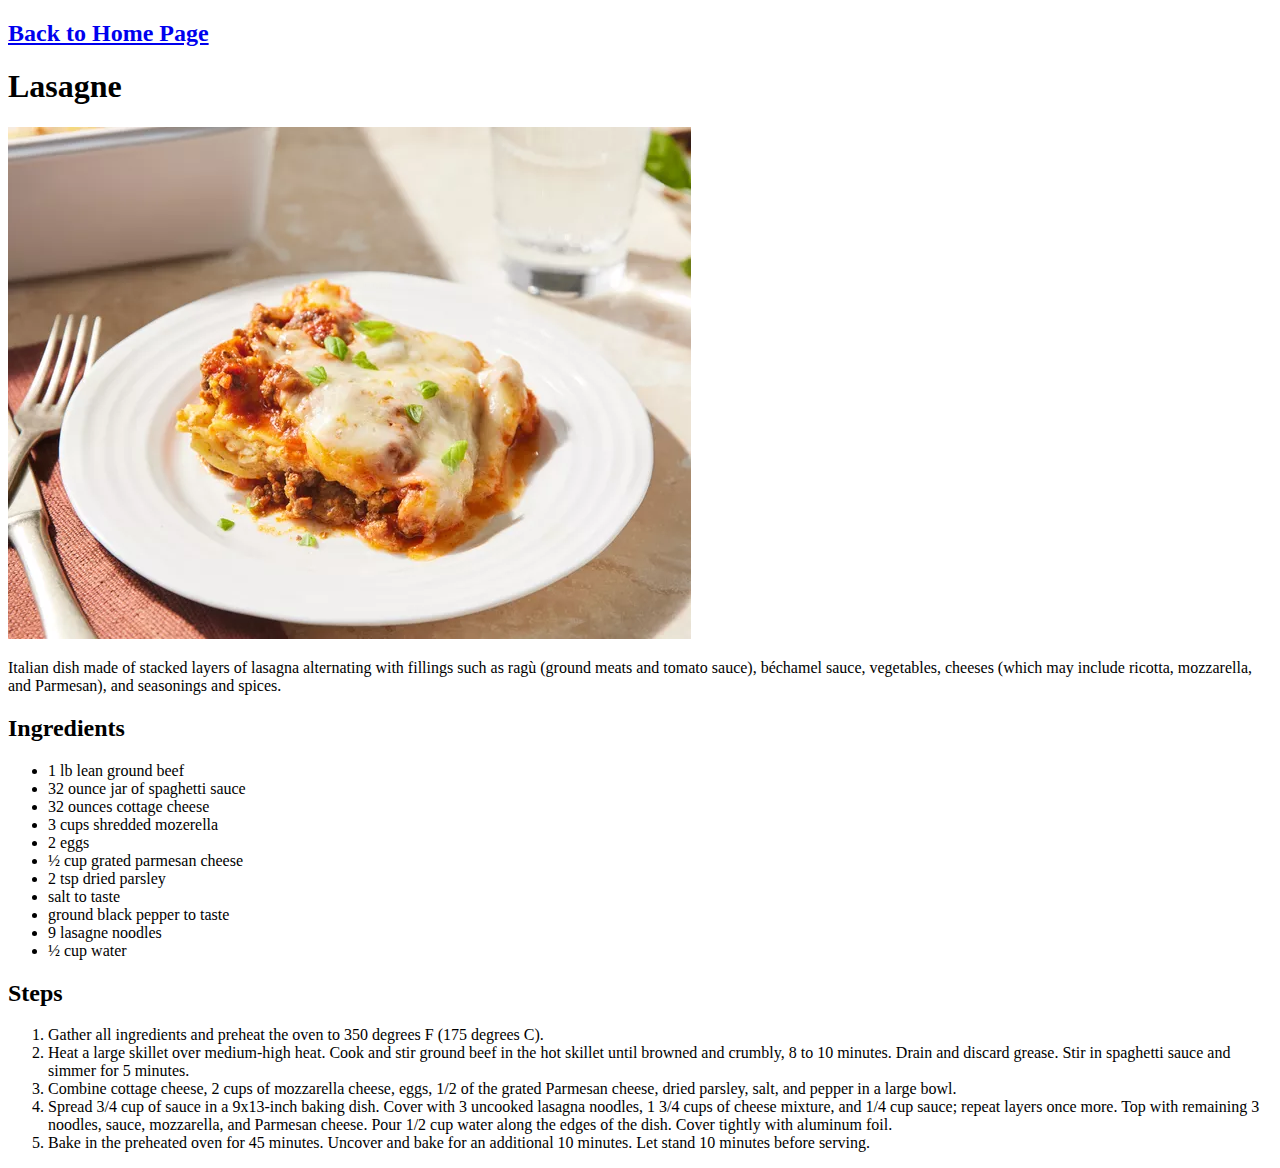
==== recipes/lasagne.html @ 7581aaf7 "added 'Back to Home Page' links on each recipe webpage which links back to index.html" ====
<!DOCTYPE html>
<html lang="en">
<head>
    <meta charset="UTF-8">
    <meta name="viewport" content="width=device-width, initial-scale=1.0">
    <title>Document</title>
</head>
<body>
    <h2><a href="../index.html">Back to Home Page</a></h2>
    <h1>Lasagne</h1>
    <img src="../images/lasagne.webp" alt="Lasagne Slice">
    <p>Italian dish made of stacked layers of lasagna alternating with fillings such as ragù (ground meats and tomato sauce), béchamel sauce, vegetables, cheeses (which may include ricotta, mozzarella, and Parmesan), and seasonings and spices.</p>
    <h2>Ingredients</h2>
    <ul>
        <li>1 lb lean ground beef</li>
        <li>32 ounce jar of spaghetti sauce</li>
        <li>32 ounces cottage cheese</li>
        <li>3 cups shredded mozerella</li>
        <li>2 eggs</li>
        <li>&frac12 cup grated parmesan cheese</li>
        <li>2 tsp dried parsley</li>
        <li>salt to taste</li>
        <li>ground black pepper to taste</li>
        <li>9 lasagne noodles</li>
        <li>&frac12 cup water</li>
    </ul>
    <h2>Steps</h2>
    <ol>
        <li>Gather all ingredients and preheat the oven to 350 degrees F (175 degrees C).</li>
        <li>Heat a large skillet over medium-high heat. Cook and stir ground beef in the hot skillet until browned and crumbly, 8 to 10 minutes. Drain and discard grease. Stir in spaghetti sauce and simmer for 5 minutes.</li>
        <li>Combine cottage cheese, 2 cups of mozzarella cheese, eggs, 1/2 of the grated Parmesan cheese, dried parsley, salt, and pepper in a large bowl.</li>
        <li>Spread 3/4 cup of sauce in a 9x13-inch baking dish. Cover with 3 uncooked lasagna noodles, 1 3/4 cups of cheese mixture, and 1/4 cup sauce; repeat layers once more. Top with remaining 3 noodles, sauce, mozzarella, and Parmesan cheese. Pour 1/2 cup water along the edges of the dish. Cover tightly with aluminum foil.</li>
        <li>Bake in the preheated oven for 45 minutes. Uncover and bake for an additional 10 minutes. Let stand 10 minutes before serving.</li>
    </ol>
</body>
</html>
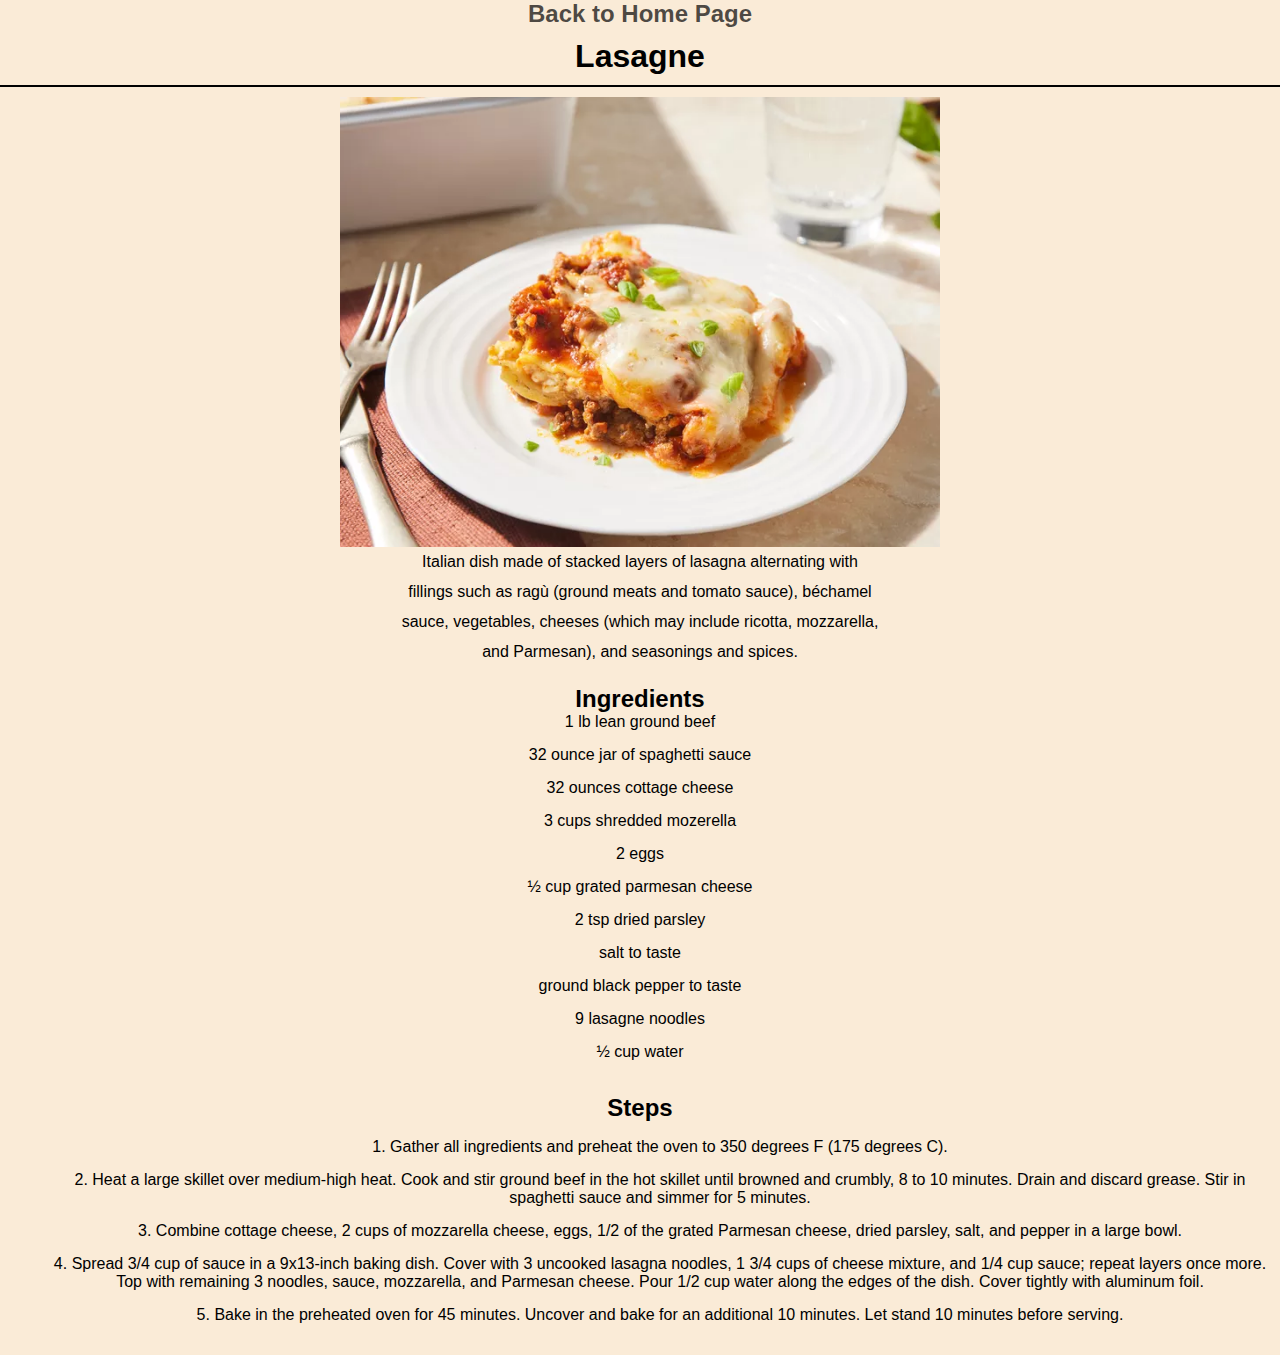
==== commit 50a50fab: "fixed stylesheet links, added centering to elements on recipe pages" ====
--- a/recipes/lasagne.html
+++ b/recipes/lasagne.html
@@ -3,6 +3,7 @@
 <head>
     <meta charset="UTF-8">
     <meta name="viewport" content="width=device-width, initial-scale=1.0">
+    <link rel="stylesheet" href="../styles.css">
     <title>Document</title>
 </head>
 <body>
@@ -10,6 +11,7 @@
     <h1>Lasagne</h1>
     <img src="../images/lasagne.webp" alt="Lasagne Slice">
     <p>Italian dish made of stacked layers of lasagna alternating with fillings such as ragù (ground meats and tomato sauce), béchamel sauce, vegetables, cheeses (which may include ricotta, mozzarella, and Parmesan), and seasonings and spices.</p>
+    <br>
     <h2>Ingredients</h2>
     <ul>
         <li>1 lb lean ground beef</li>
@@ -24,13 +26,16 @@
         <li>9 lasagne noodles</li>
         <li>&frac12 cup water</li>
     </ul>
+    <br>
     <h2>Steps</h2>
-    <ol>
-        <li>Gather all ingredients and preheat the oven to 350 degrees F (175 degrees C).</li>
-        <li>Heat a large skillet over medium-high heat. Cook and stir ground beef in the hot skillet until browned and crumbly, 8 to 10 minutes. Drain and discard grease. Stir in spaghetti sauce and simmer for 5 minutes.</li>
-        <li>Combine cottage cheese, 2 cups of mozzarella cheese, eggs, 1/2 of the grated Parmesan cheese, dried parsley, salt, and pepper in a large bowl.</li>
-        <li>Spread 3/4 cup of sauce in a 9x13-inch baking dish. Cover with 3 uncooked lasagna noodles, 1 3/4 cups of cheese mixture, and 1/4 cup sauce; repeat layers once more. Top with remaining 3 noodles, sauce, mozzarella, and Parmesan cheese. Pour 1/2 cup water along the edges of the dish. Cover tightly with aluminum foil.</li>
-        <li>Bake in the preheated oven for 45 minutes. Uncover and bake for an additional 10 minutes. Let stand 10 minutes before serving.</li>
-    </ol>
+    <div class="ordered-list">
+        <ol>
+            <li>Gather all ingredients and preheat the oven to 350 degrees F (175 degrees C).</li>
+            <li>Heat a large skillet over medium-high heat. Cook and stir ground beef in the hot skillet until browned and crumbly, 8 to 10 minutes. Drain and discard grease. Stir in spaghetti sauce and simmer for 5 minutes.</li>
+            <li>Combine cottage cheese, 2 cups of mozzarella cheese, eggs, 1/2 of the grated Parmesan cheese, dried parsley, salt, and pepper in a large bowl.</li>
+            <li>Spread 3/4 cup of sauce in a 9x13-inch baking dish. Cover with 3 uncooked lasagna noodles, 1 3/4 cups of cheese mixture, and 1/4 cup sauce; repeat layers once more. Top with remaining 3 noodles, sauce, mozzarella, and Parmesan cheese. Pour 1/2 cup water along the edges of the dish. Cover tightly with aluminum foil.</li>
+            <li>Bake in the preheated oven for 45 minutes. Uncover and bake for an additional 10 minutes. Let stand 10 minutes before serving.</li>
+        </ol>
+    </div>
 </body>
 </html>--- a/styles.css
+++ b/styles.css
@@ -0,0 +1,71 @@
+body, ul, li, h1, h2, a{
+    margin: 0;
+    padding: 0;
+    font-family: 'Lucida Sans', 'Lucida Sans Regular', 'Lucida Grande', 'Lucida Sans Unicode', Geneva, Verdana, sans-serif;
+}
+
+a:visited,
+a:link{
+    text-decoration: none;
+    color: hsl(0, 0%, 0%, 70%);
+}
+
+body{
+    background-color:antiquewhite;
+}
+
+h1{
+    border-bottom: 2px solid;
+    padding: 10px;
+
+}
+
+.banner{
+    background-color:bisque;  
+}
+
+nav ul{
+    white-space: nowrap;
+    padding: 30px;
+}
+
+nav li{
+    display: inline-block;
+    width: 33.3%;
+    text-decoration: none;
+    font-size: 20px;
+    border-right: 2px solid;
+    white-space: nowrap;
+}
+
+.last-in-list{
+    border: none;
+}
+
+img{
+    display: block;
+    margin: 10px auto 0 auto;
+    height: 450px;
+    width: auto;
+}
+
+p{
+    line-height: 30px;
+    margin: 0 400px;
+}
+
+ol{
+    display: table;
+    margin-left: auto;
+    margin-right: auto;
+    list-style-position: inside;
+}
+
+li{
+    margin-bottom: 15px;
+}
+
+ul,nav li,ol,h2,h1,p{
+    text-align: center;
+}
+
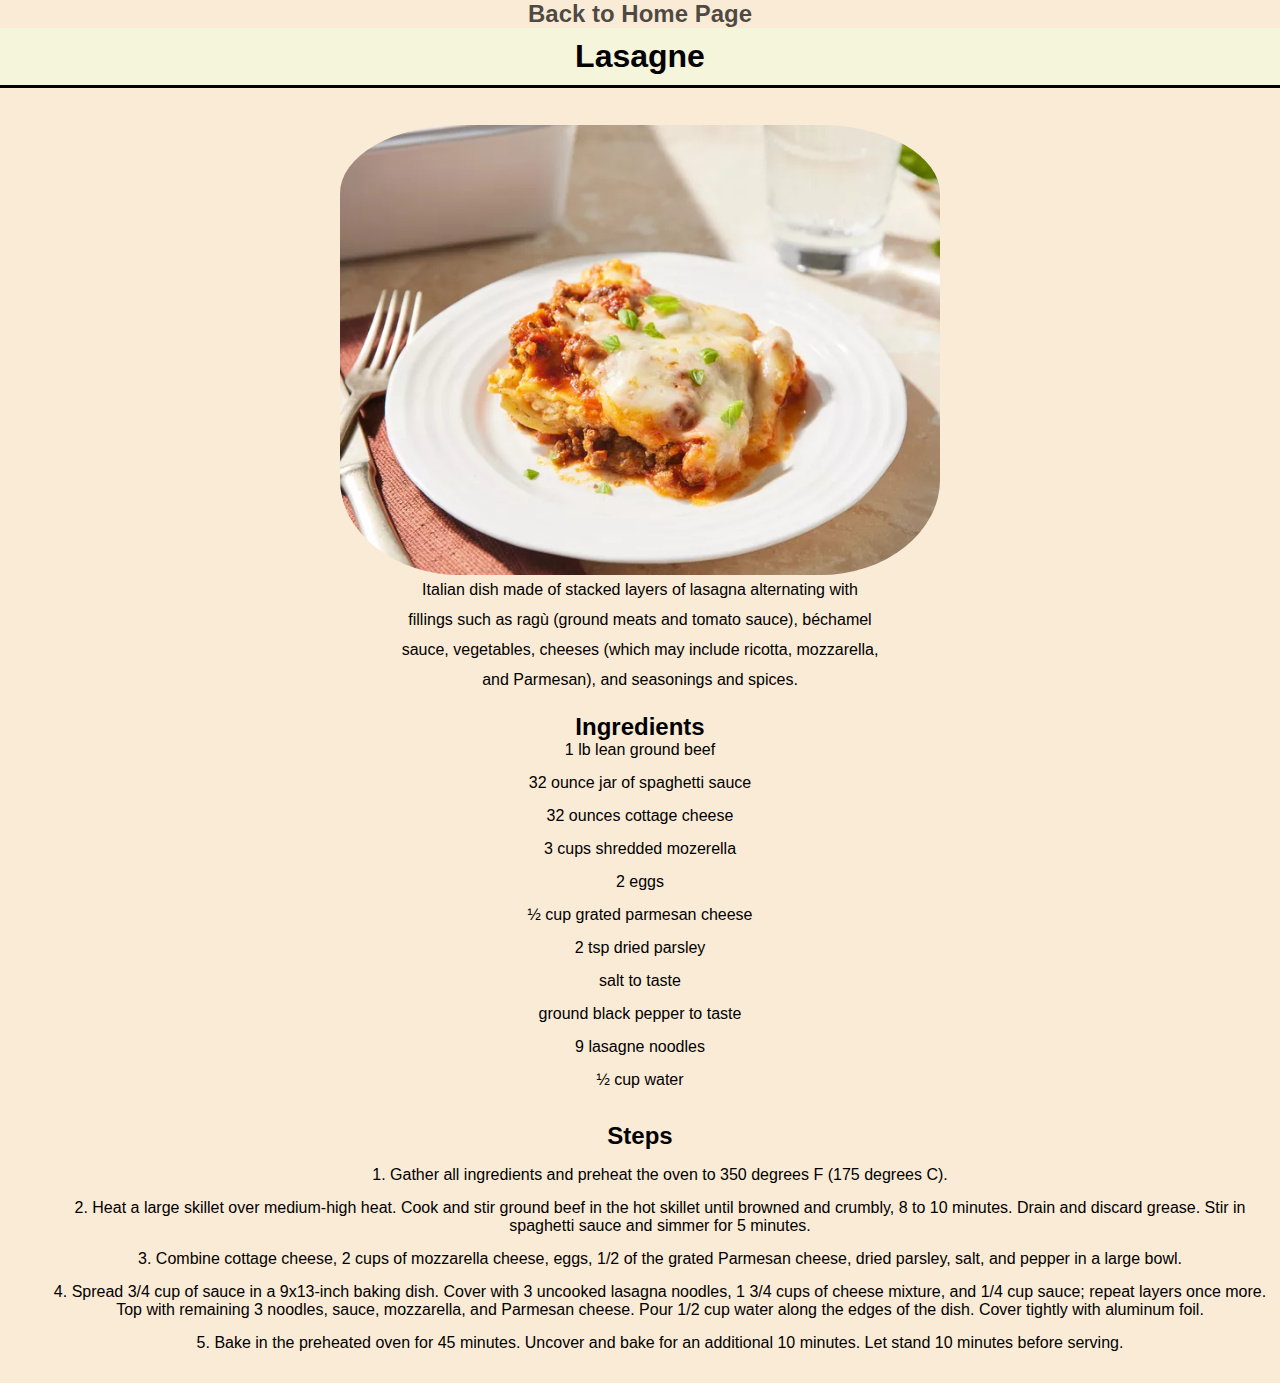
==== commit acdf320a: "added sticky class css to make headings sticky on recipe pages" ====
--- a/recipes/lasagne.html
+++ b/recipes/lasagne.html
@@ -8,7 +8,7 @@
 </head>
 <body>
     <h2><a href="../index.html">Back to Home Page</a></h2>
-    <h1>Lasagne</h1>
+    <h1 class="sticky">Lasagne</h1>
     <img src="../images/lasagne.webp" alt="Lasagne Slice">
     <p>Italian dish made of stacked layers of lasagna alternating with fillings such as ragù (ground meats and tomato sauce), béchamel sauce, vegetables, cheeses (which may include ricotta, mozzarella, and Parmesan), and seasonings and spices.</p>
     <br>
--- a/styles.css
+++ b/styles.css
@@ -1,3 +1,5 @@
+/*Add Header tag and change to color of homepage title bit*/
+
 body, ul, li, h1, h2, a{
     margin: 0;
     padding: 0;
@@ -15,7 +17,7 @@
 }
 
 h1{
-    border-bottom: 2px solid;
+    border-bottom: 3px solid;
     padding: 10px;
 
 }
@@ -34,7 +36,7 @@
     width: 33.3%;
     text-decoration: none;
     font-size: 20px;
-    border-right: 2px solid;
+    border-right: 3px solid;
     white-space: nowrap;
 }
 
@@ -45,8 +47,11 @@
 img{
     display: block;
     margin: 10px auto 0 auto;
+    padding-top:27px;
+    padding-bottom: 0;
     height: 450px;
     width: auto;
+    border-radius: 20%; 
 }
 
 p{
@@ -69,3 +74,8 @@
     text-align: center;
 }
 
+.sticky{
+    position: sticky;
+    top: 0;
+    background-color: beige;
+}
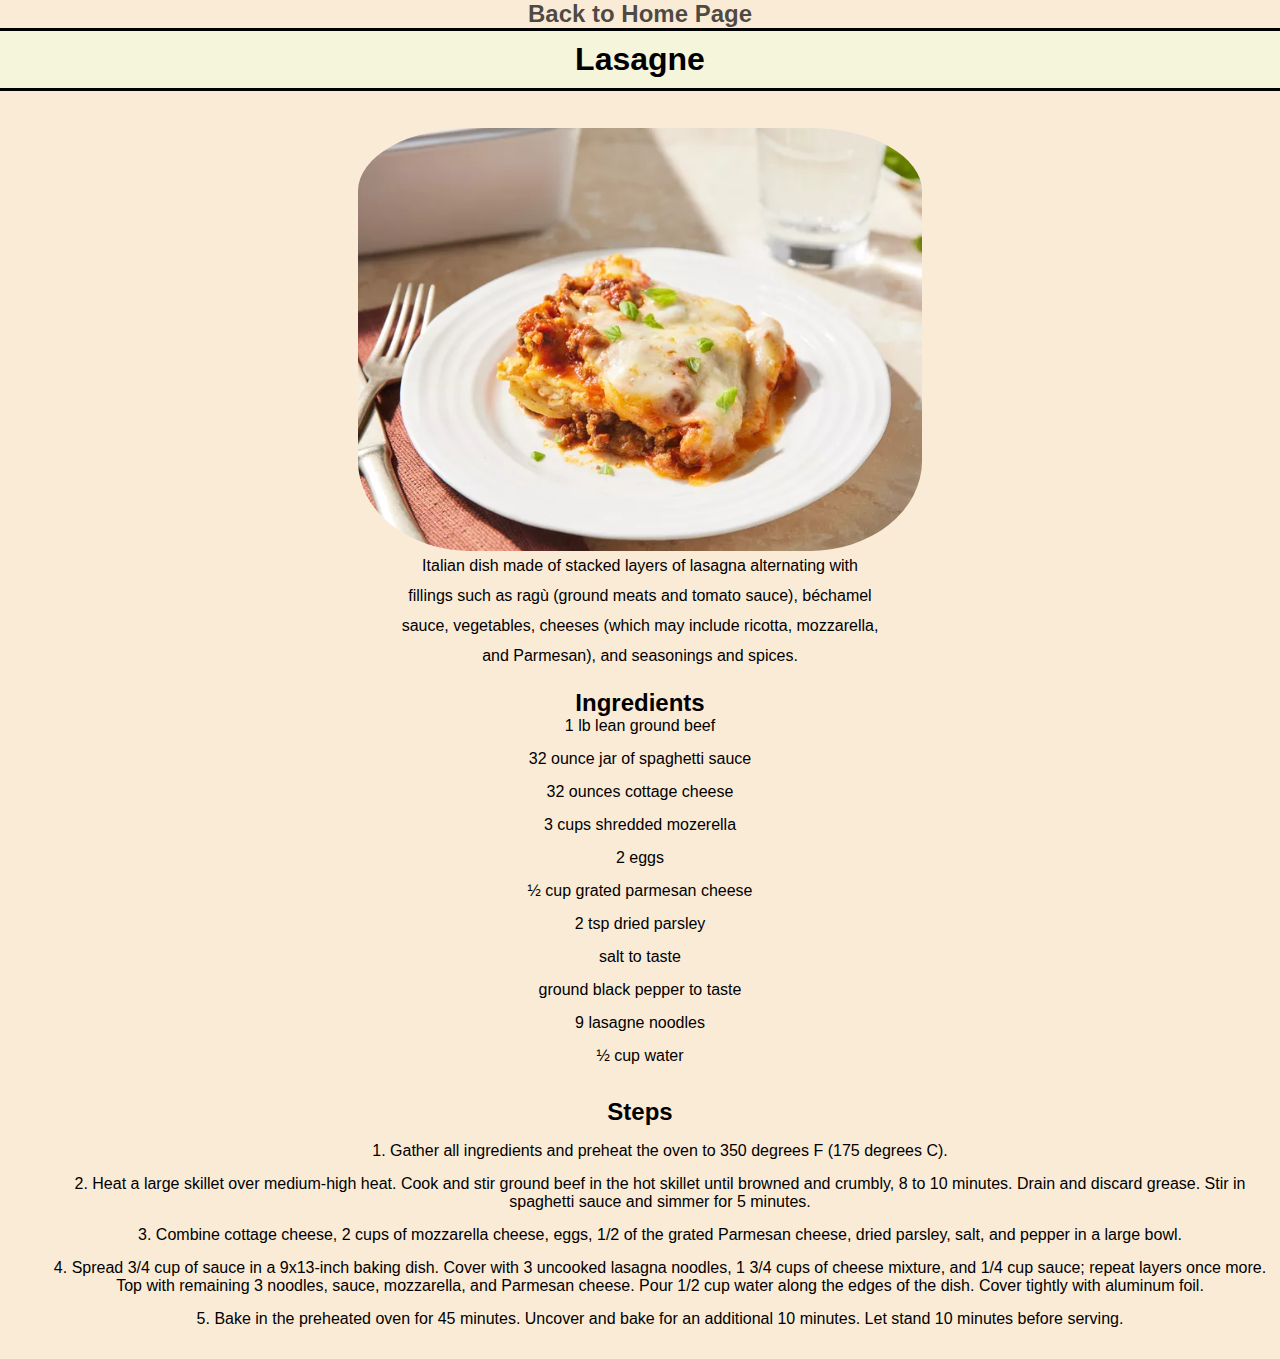
==== commit 905cb5e5: "Added hover on nav links, added classes to code for readability and specificity" ====
--- a/recipes/lasagne.html
+++ b/recipes/lasagne.html
@@ -8,9 +8,9 @@
 </head>
 <body>
     <h2><a href="../index.html">Back to Home Page</a></h2>
-    <h1 class="sticky">Lasagne</h1>
+    <h1 class="sticky main-heading">Lasagne</h1>
     <img src="../images/lasagne.webp" alt="Lasagne Slice">
-    <p>Italian dish made of stacked layers of lasagna alternating with fillings such as ragù (ground meats and tomato sauce), béchamel sauce, vegetables, cheeses (which may include ricotta, mozzarella, and Parmesan), and seasonings and spices.</p>
+    <p class="recipe-description">Italian dish made of stacked layers of lasagna alternating with fillings such as ragù (ground meats and tomato sauce), béchamel sauce, vegetables, cheeses (which may include ricotta, mozzarella, and Parmesan), and seasonings and spices.</p>
     <br>
     <h2>Ingredients</h2>
     <ul>
@@ -29,7 +29,7 @@
     <br>
     <h2>Steps</h2>
     <div class="ordered-list">
-        <ol>
+        <ol class="instructions">
             <li>Gather all ingredients and preheat the oven to 350 degrees F (175 degrees C).</li>
             <li>Heat a large skillet over medium-high heat. Cook and stir ground beef in the hot skillet until browned and crumbly, 8 to 10 minutes. Drain and discard grease. Stir in spaghetti sauce and simmer for 5 minutes.</li>
             <li>Combine cottage cheese, 2 cups of mozzarella cheese, eggs, 1/2 of the grated Parmesan cheese, dried parsley, salt, and pepper in a large bowl.</li>
--- a/styles.css
+++ b/styles.css
@@ -1,5 +1,7 @@
 /*Add Header tag and change to color of homepage title bit*/
-
+*{
+    box-sizing: border-box;
+}
 body, ul, li, h1, h2, a{
     margin: 0;
     padding: 0;
@@ -12,35 +14,40 @@
     color: hsl(0, 0%, 0%, 70%);
 }
 
+a:hover{
+    color: hsl(0,0%,0%);
+    font-weight: bold;
+}
+
 body{
     background-color:antiquewhite;
 }
 
-h1{
+.main-heading{
     border-bottom: 3px solid;
+    border-top: 3px solid;
     padding: 10px;
-
 }
 
 .banner{
     background-color:bisque;  
 }
 
-nav ul{
+.recipe-nav ul{
     white-space: nowrap;
     padding: 30px;
+    margin-right: 20px;
 }
 
-nav li{
+.recipe-nav li{
     display: inline-block;
     width: 33.3%;
     text-decoration: none;
     font-size: 20px;
     border-right: 3px solid;
-    white-space: nowrap;
 }
 
-.last-in-list{
+#last-in-list{
     border: none;
 }
 
@@ -54,12 +61,12 @@
     border-radius: 20%; 
 }
 
-p{
+.recipe-description{
     line-height: 30px;
     margin: 0 400px;
 }
 
-ol{
+.instructions{
     display: table;
     margin-left: auto;
     margin-right: auto;
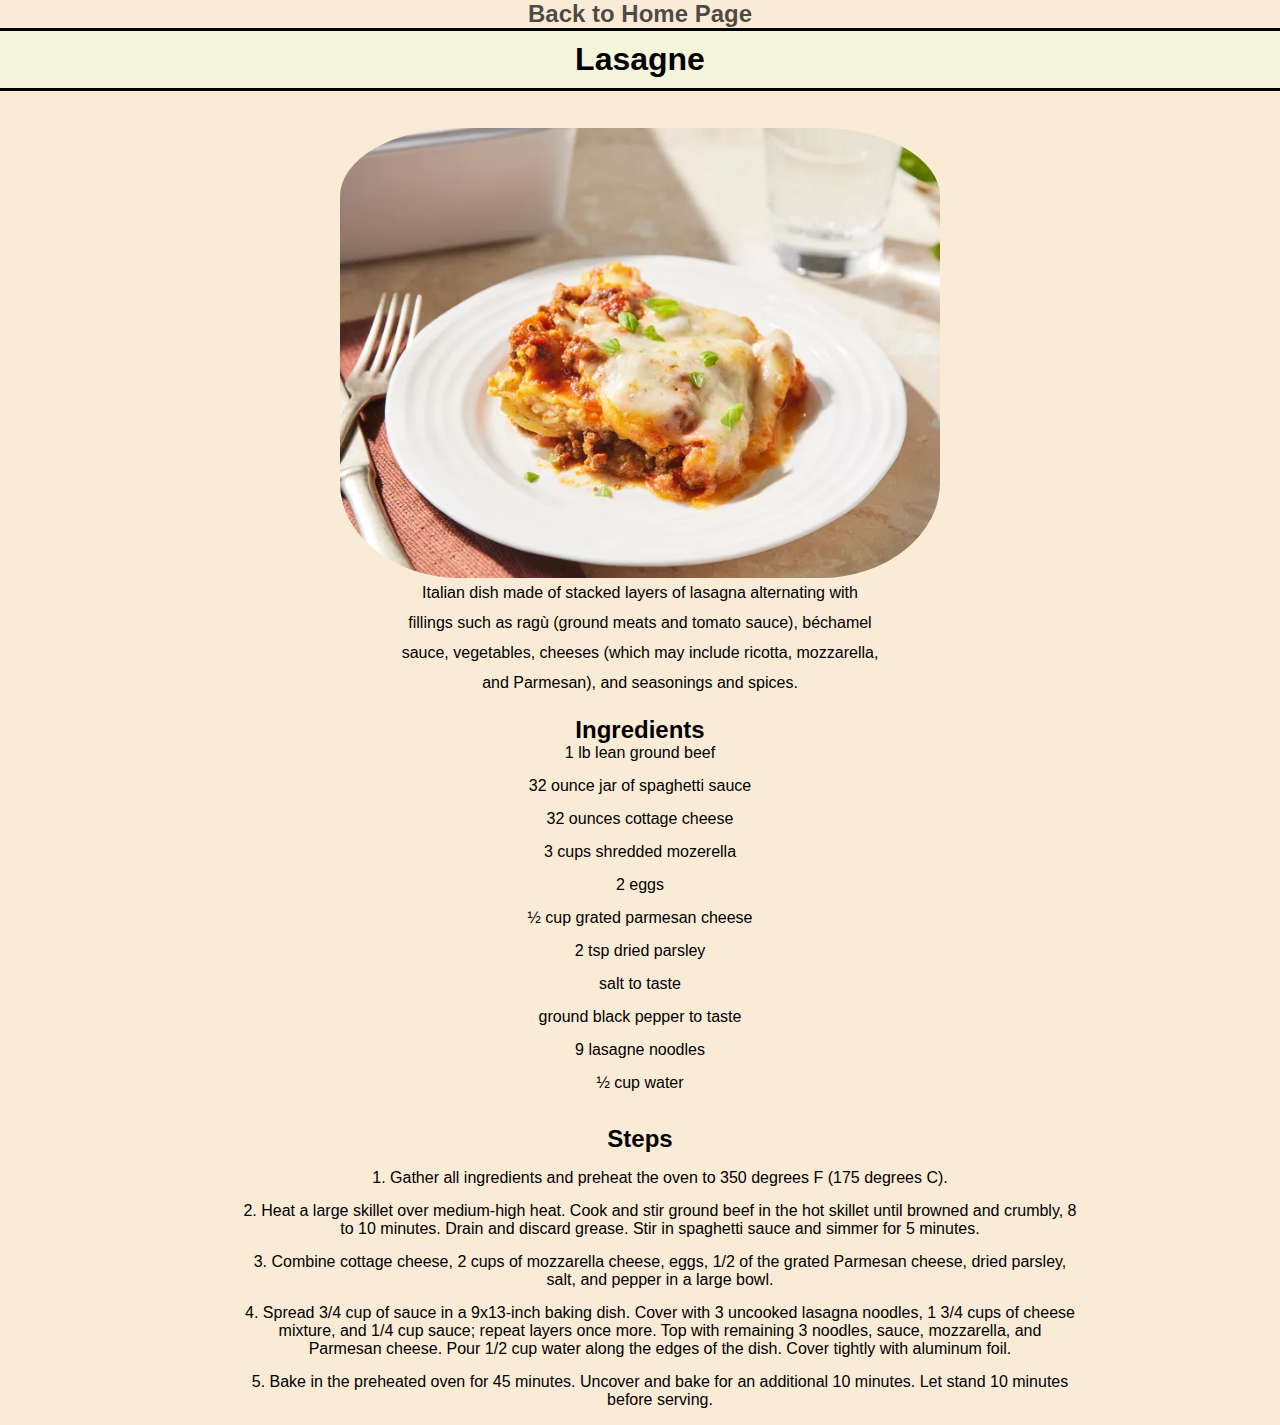
==== commit 9a13f471: "Added recipe image class" ====
--- a/recipes/lasagne.html
+++ b/recipes/lasagne.html
@@ -9,7 +9,7 @@
 <body>
     <h2><a href="../index.html">Back to Home Page</a></h2>
     <h1 class="sticky main-heading">Lasagne</h1>
-    <img src="../images/lasagne.webp" alt="Lasagne Slice">
+    <img class="recipe-image" src="../images/lasagne.webp" alt="Lasagne Slice">
     <p class="recipe-description">Italian dish made of stacked layers of lasagna alternating with fillings such as ragù (ground meats and tomato sauce), béchamel sauce, vegetables, cheeses (which may include ricotta, mozzarella, and Parmesan), and seasonings and spices.</p>
     <br>
     <h2>Ingredients</h2>
--- a/styles.css
+++ b/styles.css
@@ -1,7 +1,4 @@
-/*Add Header tag and change to color of homepage title bit*/
-*{
-    box-sizing: border-box;
-}
+
 body, ul, li, h1, h2, a{
     margin: 0;
     padding: 0;
@@ -51,10 +48,10 @@
     border: none;
 }
 
-img{
+.recipe-image{
     display: block;
     margin: 10px auto 0 auto;
-    padding-top:27px;
+    padding-top: 27px;
     padding-bottom: 0;
     height: 450px;
     width: auto;
@@ -67,10 +64,9 @@
 }
 
 .instructions{
-    display: table;
-    margin-left: auto;
-    margin-right: auto;
     list-style-position: inside;
+    margin-left: 200px;
+    margin-right: 200px;
 }
 
 li{
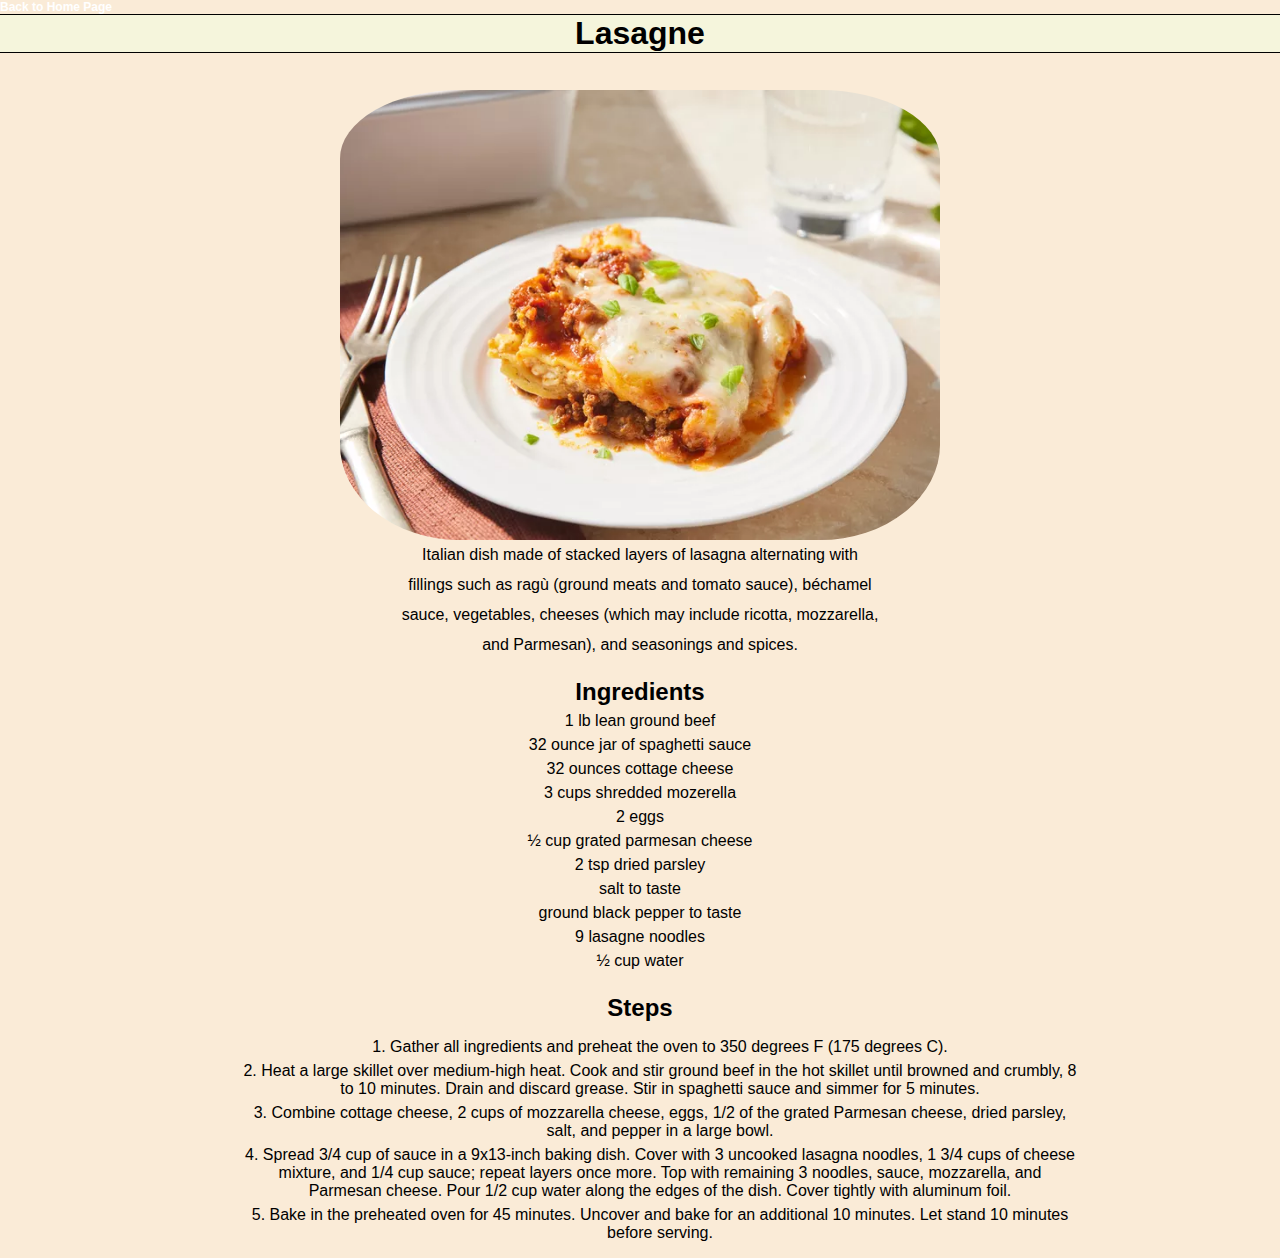
==== commit 0f94b30b: "changed layout of homepage, added logo in top left. Still need to figure out how to align heading te" ====
--- a/recipes/lasagne.html
+++ b/recipes/lasagne.html
@@ -7,8 +7,8 @@
     <title>Document</title>
 </head>
 <body>
-    <h2><a href="../index.html">Back to Home Page</a></h2>
-    <h1 class="sticky main-heading">Lasagne</h1>
+    <h2 class="back"><a href="../index.html">Back to Home Page</a></h2>
+    <h1 class="sticky recipe-heading">Lasagne</h1>
     <img class="recipe-image" src="../images/lasagne.webp" alt="Lasagne Slice">
     <p class="recipe-description">Italian dish made of stacked layers of lasagna alternating with fillings such as ragù (ground meats and tomato sauce), béchamel sauce, vegetables, cheeses (which may include ricotta, mozzarella, and Parmesan), and seasonings and spices.</p>
     <br>
--- a/styles.css
+++ b/styles.css
@@ -12,7 +12,8 @@
 }
 
 a:hover{
-    color: hsl(0,0%,0%);
+    position: inline;
+    color: hsl(0, 0%, 100%);
     font-weight: bold;
 }
 
@@ -20,32 +21,22 @@
     background-color:antiquewhite;
 }
 
-.main-heading{
-    border-bottom: 3px solid;
-    border-top: 3px solid;
-    padding: 10px;
-}
-
 .banner{
-    background-color:bisque;  
+    background-color:bisque;
 }
 
 .recipe-nav ul{
     white-space: nowrap;
-    padding: 30px;
-    margin-right: 20px;
+    padding: 10px;
+    border-bottom: 1px solid;
+    border-top: 1px solid;
 }
 
 .recipe-nav li{
     display: inline-block;
-    width: 33.3%;
+    width: 20%;
     text-decoration: none;
-    font-size: 20px;
-    border-right: 3px solid;
-}
-
-#last-in-list{
-    border: none;
+    font-size: 18px;
 }
 
 .recipe-image{
@@ -70,10 +61,16 @@
 }
 
 li{
-    margin-bottom: 15px;
+    margin-top: 6px;
+    margin-bottom: 6px;
 }
 
-ul,nav li,ol,h2,h1,p{
+.back{
+    font-size: 12px;
+    text-align: left;
+}
+
+ul,nav li,ol,p,h1,h2,.recipe-heading{
     text-align: center;
 }
 
@@ -81,4 +78,10 @@
     position: sticky;
     top: 0;
     background-color: beige;
+    border-top: 1px solid;
+    border-bottom: 1px solid;
 }
+
+#main-heading{
+    display: inline-block;
+}
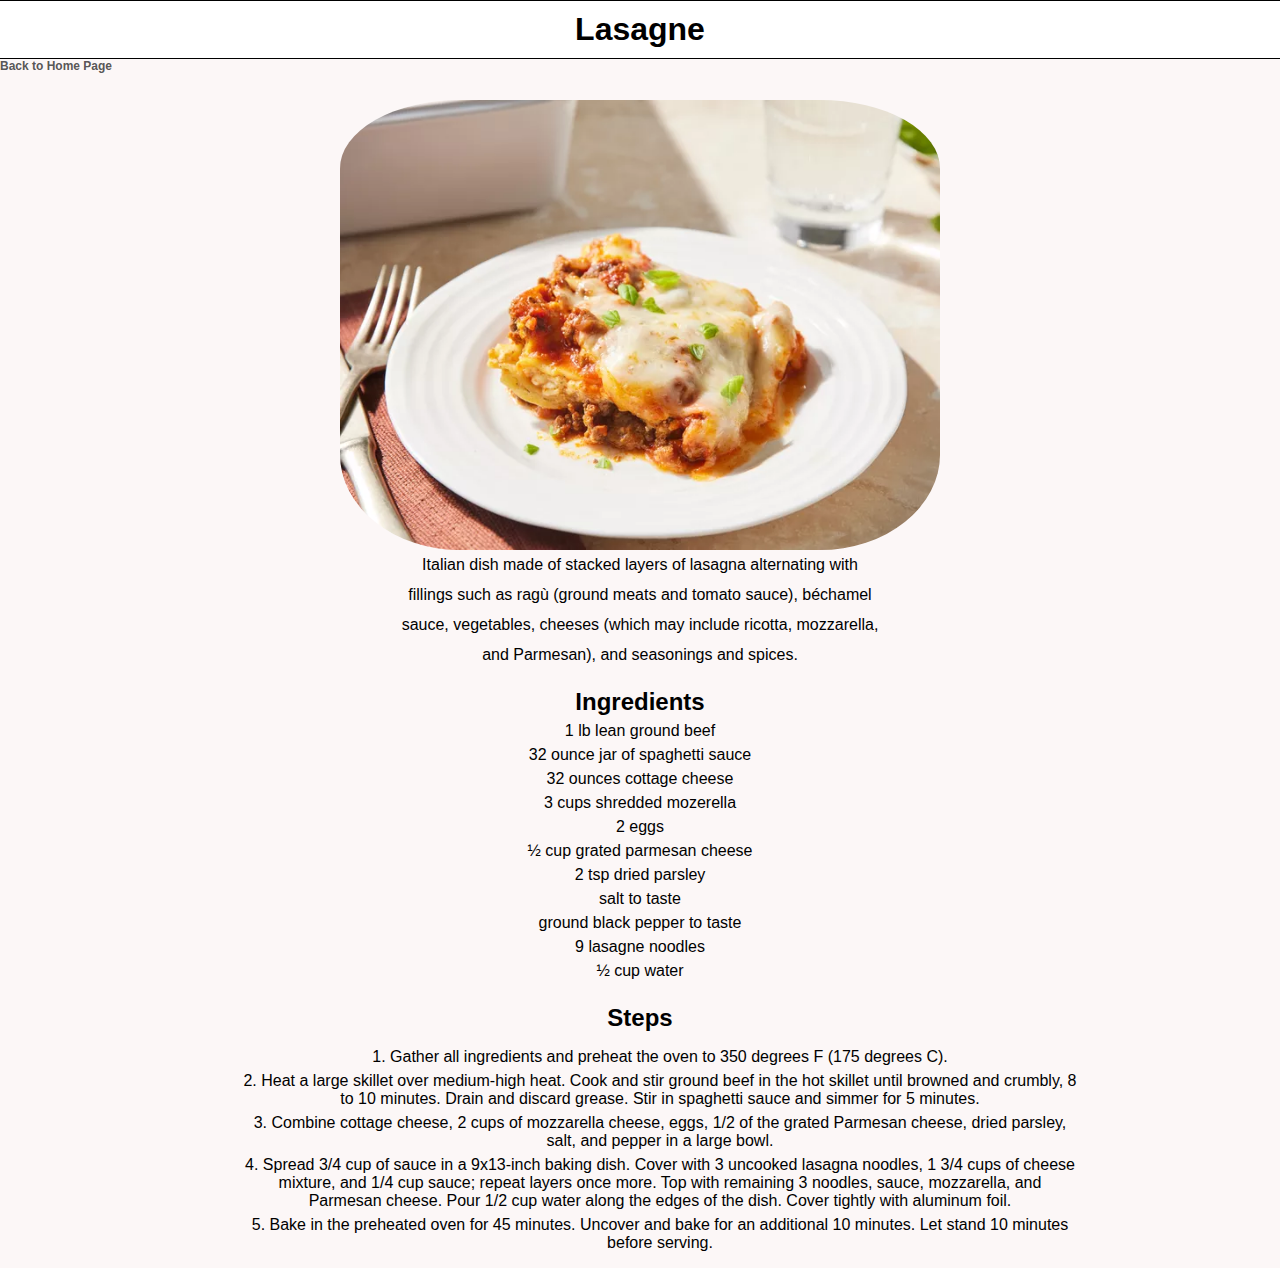
==== commit 06e58669: "reformatted CSS and changed positioning mostly to absolute" ====
--- a/recipes/lasagne.html
+++ b/recipes/lasagne.html
@@ -7,8 +7,8 @@
     <title>Document</title>
 </head>
 <body>
+    <h1 class="sticky recipe-heading">Lasagne</h1>
     <h2 class="back"><a href="../index.html">Back to Home Page</a></h2>
-    <h1 class="sticky recipe-heading">Lasagne</h1>
     <img class="recipe-image" src="../images/lasagne.webp" alt="Lasagne Slice">
     <p class="recipe-description">Italian dish made of stacked layers of lasagna alternating with fillings such as ragù (ground meats and tomato sauce), béchamel sauce, vegetables, cheeses (which may include ricotta, mozzarella, and Parmesan), and seasonings and spices.</p>
     <br>
--- a/styles.css
+++ b/styles.css
@@ -2,46 +2,121 @@
 body, ul, li, h1, h2, a{
     margin: 0;
     padding: 0;
-    font-family: 'Lucida Sans', 'Lucida Sans Regular', 'Lucida Grande', 'Lucida Sans Unicode', Geneva, Verdana, sans-serif;
+    font-family:'Gill Sans', 'Gill Sans MT', Calibri, 'Trebuchet MS', sans-serif;
+}
+
+ul,nav li,ol,p,h1,h2,.recipe-heading{
+    text-align: center;
+}
+
+.recipe-nav, .recipe-nav li{
+    display: inline-block;
+}
+
+#main-heading, .welcome, .search-bar, .recipe-nav, .menu-icon{
+    position: absolute;
+
+} 
+
+body{
+    background-color:rgb(252, 247, 247);
 }
 
 a:visited,
 a:link{
     text-decoration: none;
-    color: hsl(0, 0%, 0%, 70%);
+    color:hsla(0, 1%, 26%, 0.9);
 }
 
 a:hover{
-    position: inline;
-    color: hsl(0, 0%, 100%);
+    color: hsl(0, 20%, 20%);
+    font-size: 16px;
     font-weight: bold;
 }
 
-body{
-    background-color:antiquewhite;
+.header{
+    background-color:rgb(255, 255, 255);
+    margin-bottom: 50px;
+    height: 100px;
 }
 
-.banner{
-    background-color:bisque;
-}
-
-.recipe-nav ul{
-    white-space: nowrap;
-    padding: 10px;
-    border-bottom: 1px solid;
-    border-top: 1px solid;
+.recipe-nav{
+    top: 35px;
+    left: 930px;
 }
 
 .recipe-nav li{
-    display: inline-block;
-    width: 20%;
+    margin-right: 40px;
     text-decoration: none;
     font-size: 18px;
 }
 
+.search-bar{
+    left: 340px;
+    top: 25px;
+    padding: 20px;
+    width: 500px;
+    height: 8px;
+    font-size: 20px;
+    border: 2px solid;
+    border-radius: 10%;
+    background-color: hsla(0, 1%, 26%, 0.1);;
+}
+
+.menu-icon{
+    top: 15px;
+}
+
+#main-heading{
+    left: 65px;
+    top: 10px;
+    color: hsla(0, 1%, 26%, 0.9);
+    display: block;
+    font-size: 2em;
+    margin-block-start: 0.67em;
+    margin-block-end: 0.67em;
+    margin-inline-start: 0px;
+    margin-inline-end: 0px;
+    font-weight: bold;
+    unicode-bidi: isolate;
+}
+
+.home-page-text{
+    font-size: 20px;
+    text-align: center;
+    margin-right: 20%;
+    margin-left: 20%;
+}
+
+.introduction{
+    border: 1px solid;
+    padding: 20px;
+    margin: 0 150px;
+    overflow: auto;
+    background-color: rgb(255, 255, 255);
+    box-shadow: 10px 10px;
+}
+
+.introduction .intro-text{
+    margin: 0;
+    margin-left: 50%;
+    margin-right: 50px;
+    text-align: right;
+    font-size: 20px;
+    color:hsla(0, 1%, 26%, 0.9);
+}
+
+.welcome{
+    text-align: center;
+    font-size: 50px;
+    top: 210px;
+    left: 300px;
+    color:hsla(0, 1%, 26%, 0.9);
+}
+
 .recipe-image{
     display: block;
-    margin: 10px auto 0 auto;
+    margin: 0 auto 0 auto;
     padding-top: 27px;
     padding-bottom: 0;
     height: 450px;
@@ -70,18 +145,13 @@
     text-align: left;
 }
 
-ul,nav li,ol,p,h1,h2,.recipe-heading{
-    text-align: center;
+.sticky{
+    position: sticky;
+    top: -1px;
+    padding: 10px;
+    border-bottom: 1px solid;
+    border-top: 1px solid;
+    background-color:rgb(255, 255, 255);
+    z-index: 1;
 }
 
-.sticky{
-    position: sticky;
-    top: 0;
-    background-color: beige;
-    border-top: 1px solid;
-    border-bottom: 1px solid;
-}
-
-#main-heading{
-    display: inline-block;
-}
